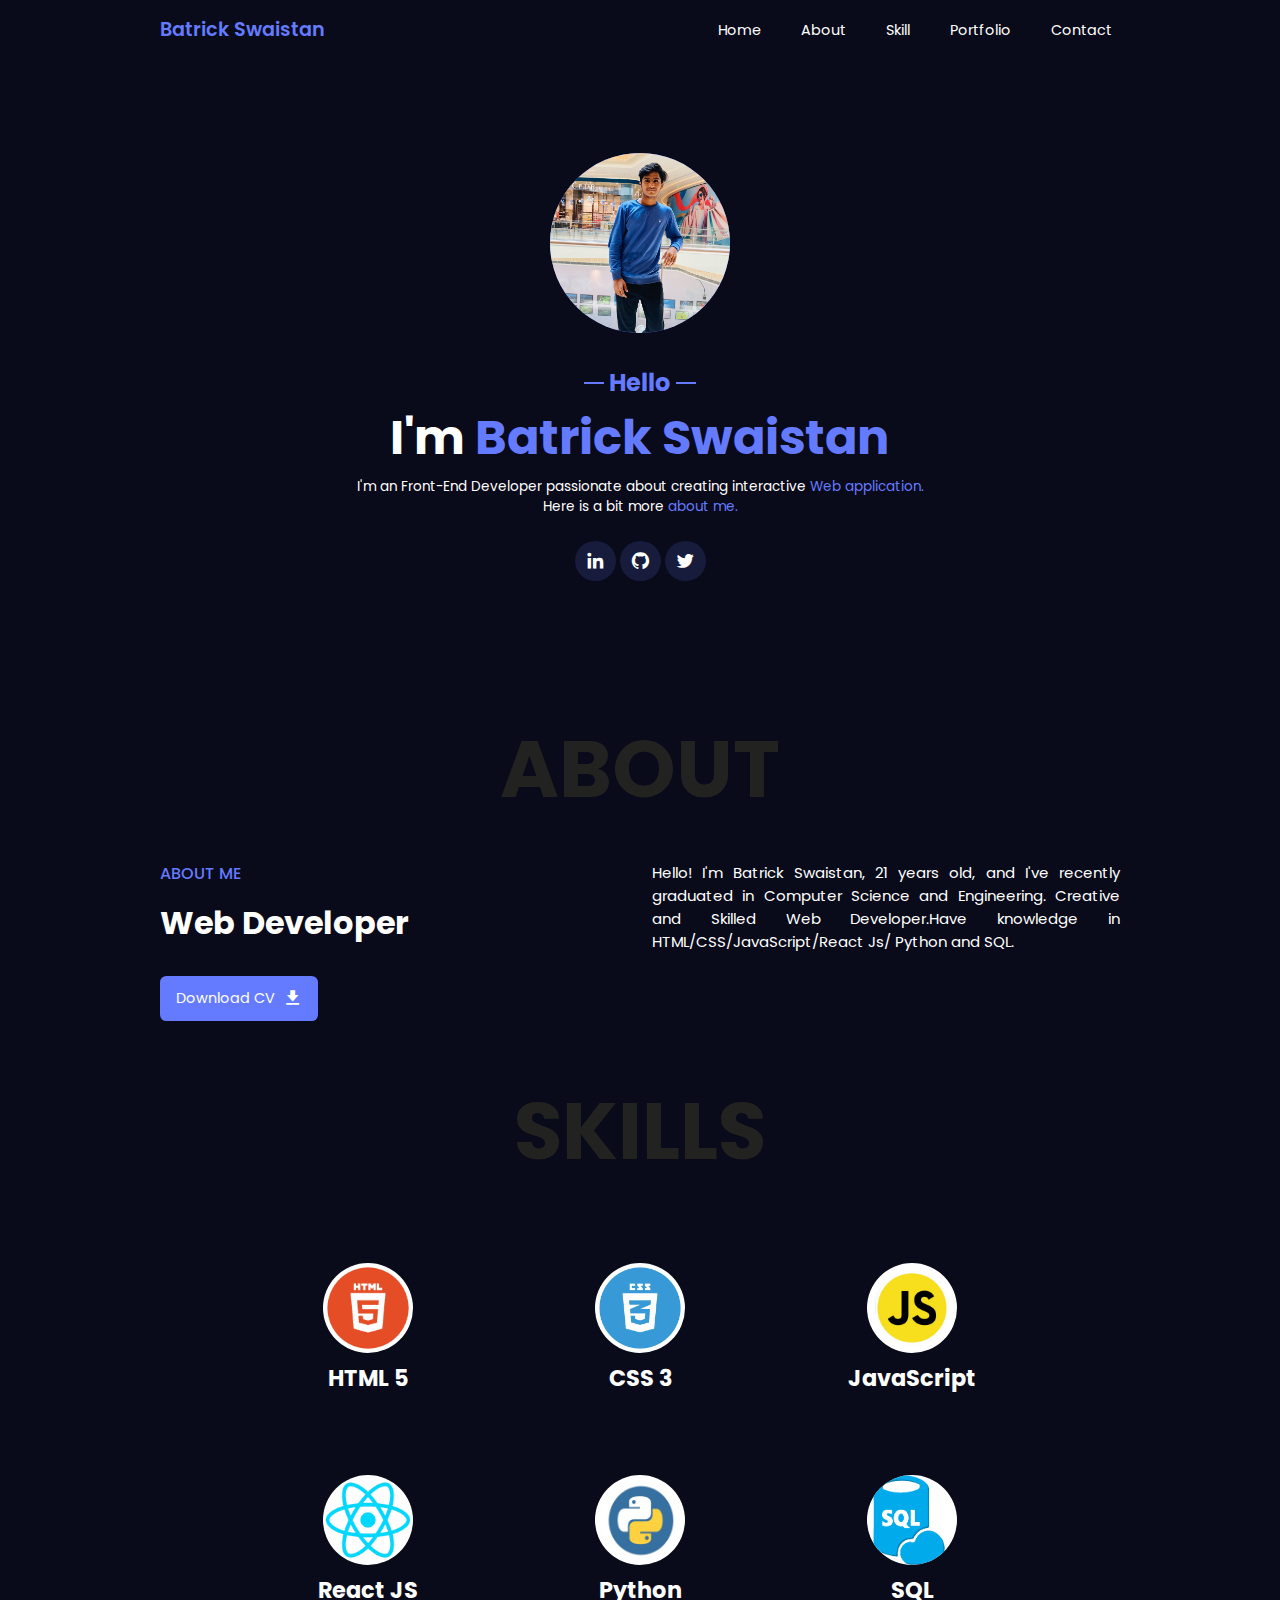
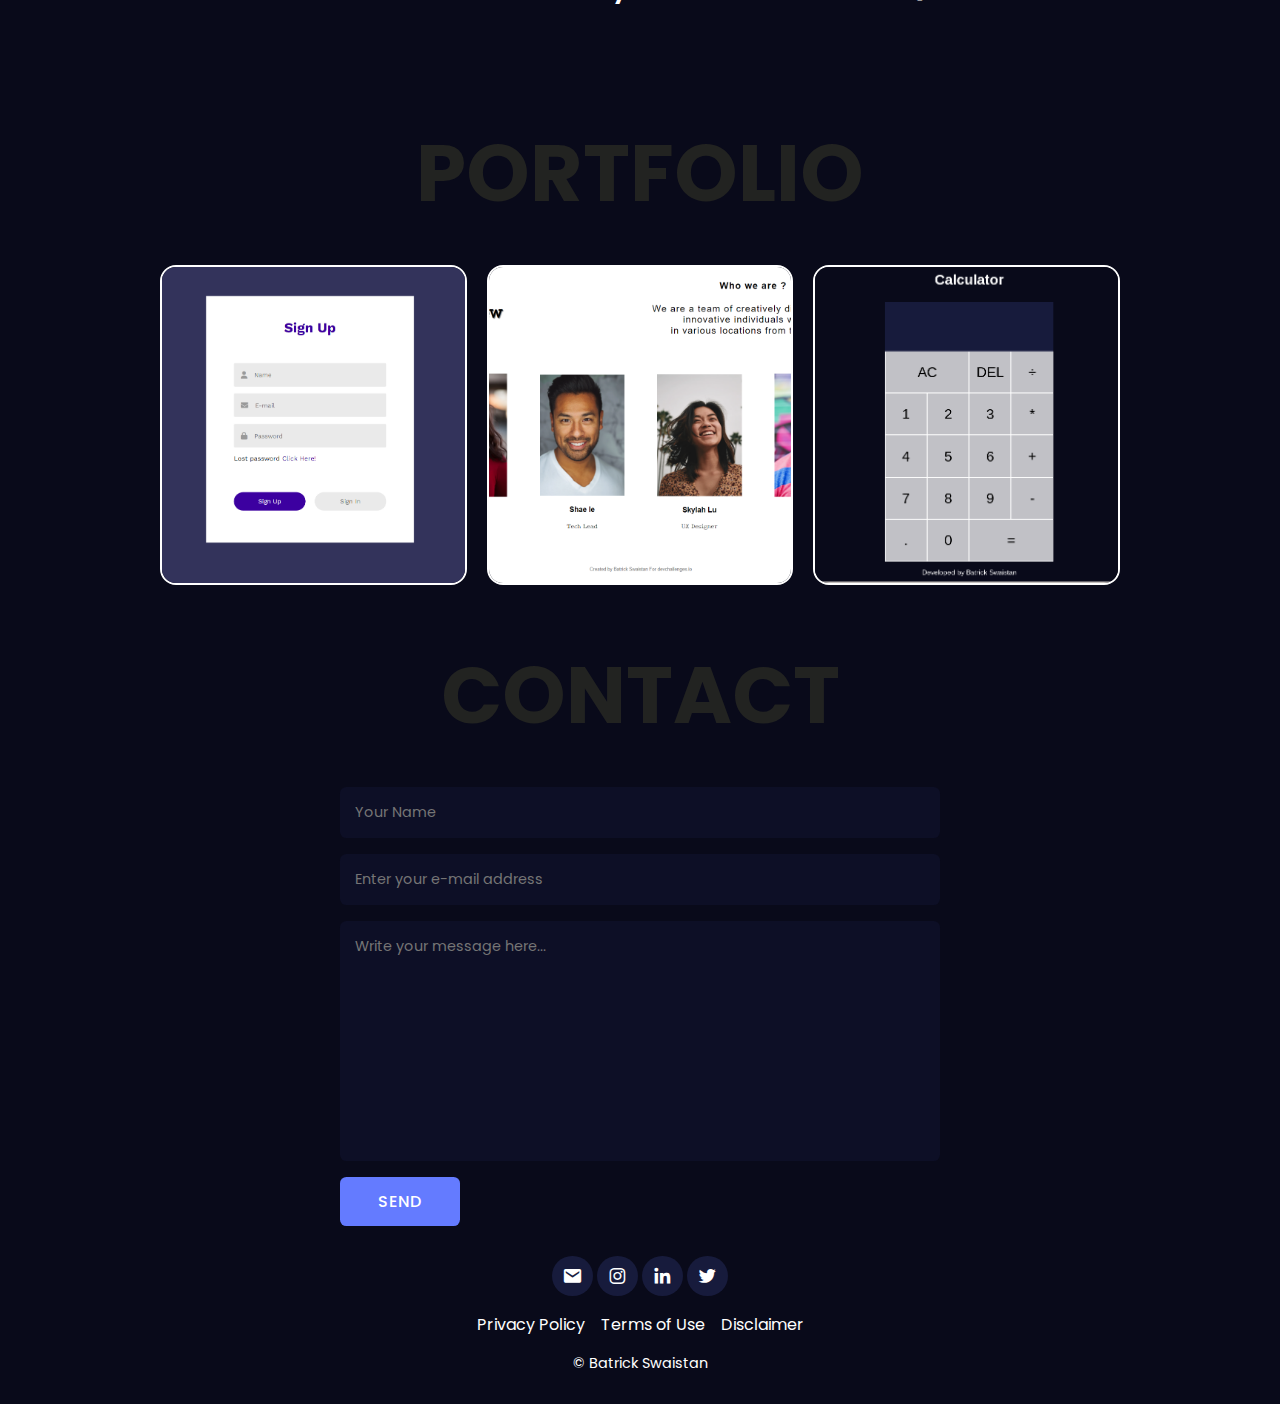
==== index.html @ e7066d1b "Calc- react porject added & Grid container chnaged to 3/1" ====
<!DOCTYPE html>
<html lang="en">
<head>
    <meta charset="UTF-8">
    <meta name="viewport" content="width=device-width, initial-scale=1.0">
    <title>Batrick Swaistan</title>
    <link rel="stylesheet" href="style.css">
    <link href='https://unpkg.com/boxicons@2.1.4/css/boxicons.min.css' rel='stylesheet'>
</head>
<body>
    <header>
        <div class="nav container">
            <a href="#" class="logo">Batrick Swaistan</a>

            <ul class="navbar">
                <li><a href="#" class="nav-link">Home</a></li>
                <li><a href="#about" class="nav-link">About</a></li>
                <li><a href="#skill" class="nav-link">Skill</a></li>
                <li><a href="#portfolio" class="nav-link">Portfolio</a></li>
                <li><a href="#contact" class="nav-link">Contact</a></li>
            </ul>

            <div class="menu-icon">
                <div class="line1"></div>
                <div class="line2"></div>
                <div class="line3"></div>
            </div>
        </div>

    </header>
    <!-- HOME -->

    <section class="home container">
        <div class="home-content">
            <div class="home-img" id="home-img">
                <img src="Profile.jpeg" alt="Profile Pic">
            </div>

            <div class="home-text">
                <h3>Hello </h3>
                <h2>I'm <span class="color">Batrick Swaistan</span></h2>
                <p>
                    I'm an <span class="color"></span> Front-End Developer</span> passionate about creating interactive <span class="color">Web application.</span><br>
                    Here is a bit more <span class="color">about me.</span>
                </p>

                <div class="social">
                    <a href="https://www.linkedin.com/in/batrick-swaistan-b941b2236" target="_blank"><i class='bx bxl-linkedin'></i></a>
                    <a href="https://www.github.com/batrick-swaistan" target="_blank"><i class='bx bxl-github'></i></a>
                    <a href="https://www.x.com/BatrickSwaistan?t=Vk7FLZ9ITYg2cfUWmCmAjw&s=09" target="_blank"><i class='bx bxl-twitter'></i></a>
                </div>
            </div>

        </div>
    </section>

    <!-- ABOUT -->

    <section class="about container" id="about">
        
        <h2 class="heading">About</h2>

        <div class="about-content">
            <div class="about-data">
                <span>About Me</span>
                <h2>Web Developer</h2>
                <a href="Batrick Swaistan__CV.pdf" class="btn">
                    Download CV
                    <i class='bx bxs-download'></i>
                </a>
            </div>
            <div class="about-text">
                <p>Hello! I'm Batrick Swaistan, 21 years old, and I've recently graduated in Computer Science and Engineering. Creative and Skilled Web Developer.Have knowledge  in HTML/CSS/JavaScript/React Js/ Python and SQL.</p>
            </div>
        </div>

    </section>

    <!-- SKILLS -->

    <section class="skills container" id="skill">
        <h2 class="heading">Skills</h2>

        <div class="skills-container">
            <div class="skill-box">
                <div class="skill-title">
                    <div class="img">
                        <img src="html5.png" alt="HTML5" class="skill-icon">
                    </div>

                    <h3>HTML 5</h3>
                </div>
            </div>

            <div class="skill-box">
                <div class="skill-title">
                    <div class="img">
                        <img src="css3.png" alt="CSS3" class="skill-icon">
                    </div>

                    <h3>CSS 3</h3>
                </div>
            </div>

            <div class="skill-box">
                <div class="skill-title">
                    <div class="img">
                        <img src="javascript.png" alt="JavaScript" class="skill-icon" id="js">
                    </div>

                    <h3>JavaScript</h3>
                </div>
            </div>

            <div class="skill-box">
                <div class="skill-title">
                    <div class="img">
                        <img src="reactjs.png" alt="ReactJS" class="skill-icon">
                    </div>

                    <h3>React JS</h3>
                </div>
            </div>

            <div class="skill-box">
                <div class="skill-title">
                    <div class="img">
                        <img src="python.png" alt="Python" class="skill-icon">
                    </div>

                    <h3>Python</h3>
                </div>
            </div>

            <div class="skill-box">
                <div class="skill-title">
                    <div class="img">
                        <img src="sql.png" alt="SQL" class="skill-icon">
                    </div>

                    <h3>SQL</h3>
                </div>
            </div>

        </div>
    </section>

    <!-- PORTFOLIO -->

    <section class="portfolio container" id="portfolio">

        <h2 class="heading">Portfolio</h2>

        <div class="portfolio-content">

            <div class="portfolio-box">
                <img src="form.png" alt="Form-web design" class="portfolio-img">

                <div class="portfolio-overlay">
                    <h2>Form Web Design</h2>
                    <a href="https://github.com/batrick-swaistan/form-design" target="_blank">
                        <i class='bx bx-link-alt'></i>
                    </a>
                </div>
            </div>

            <div class="portfolio-box">
                <img src="creative-crew-devchallenges.png" alt="project 1" class="portfolio-img">

                <div class="portfolio-overlay">
                    <h2>Devchallenges</h2>
                    <a href="https://github.com/batrick-swaistan/team-page" target="_blank">
                        <i class='bx bx-link-alt'></i>
                    </a>
                </div>
            </div>

            <div class="portfolio-box">
                <img src="calculator.png" alt="project 1" class="portfolio-img">

                <div class="portfolio-overlay">
                    <h2>Devchallenges</h2>
                    <a href="https://github.com/batrick-swaistan/calculator-react" target="_blank">
                        <i class='bx bx-link-alt'></i>
                    </a>
                </div>
            </div>
        </div>


    </section>

    <!-- Contact Form -->

    <div class="contact container" id="contact">

        <h2 class="heading">Contact</h2>

        <form action="" class="contact-form" id="contact-form">
            <input type="text" placeholder="Your Name" class="name">
            <input type="email" placeholder="Enter your e-mail address" class="email">
            <textarea name="" id="" cols="30" rows="10" placeholder="Write your message here..." class="message"></textarea>
            <input type="submit" value="Send" onclick="send()" class="send-btn">
        </form>
    </div>

    <!-- FOOTER -->
    <section class="footer-container" id="footer">
        <div class="social">
            <a href="mailto:batrickswaistan@outlook.com" target="_blank"><i class='bx bxs-envelope'></i></a>
            <a href="#" target="_blank"><i class='bx bxl-instagram' ></i></a>
            <a href="https://www.linkedin.com/in/batrick-swaistan-b941b2236" target="_blank"><i class='bx bxl-linkedin'></i></a>
            <a href="https://www.x.com/BatrickSwaistan?t=Vk7FLZ9ITYg2cfUWmCmAjw&s=09" target="_blank"><i class='bx bxl-twitter'></i></a>
        </div>

        <div class="footer-links">
            <a href="#">Privacy Policy</a>
            <a href="#">Terms of Use</a>
            <a href="#">Disclaimer</a>
        </div>
    
        <p>&copy; Batrick Swaistan</p>
    
    </section>



    <!-- Link - JS -->
    <script src="main.js"></script>
    
</body>
</html>
---- style.css ----
@import url('https://fonts.googleapis.com/css2?family=Poppins:wght@400;500;600;700&display=swap');

*{
    font-family: 'Poppins', sans-serif;
    margin:0;
    padding: 0;
    box-sizing: border-box;
    scroll-behavior: smooth;
    scroll-padding-top: 2rem;
}

:root{
    --main-color:#647bff;
    --body-color:#090a1a;
    --container-color:#171b3c;
    --heading-color:#222321;
    --box-color:#0d0f26;
    --bg-color:#fff;
}

body{
    color:var(--bg-color);
    background-color: var(--body-color);
}

img{
    width: 100%;
}

section{
    padding: 3rem 0 2 rem;
}

a{
    text-decoration:none;
}
li{
    list-style: none;;
}

.container{
    max-width: 960px;
    margin: auto;
    width: 100%;
}

/* Header */

header{
    /* position: fixed; */
    position: sticky;
    top: 0;
    left: 0;
    width: 100%;
    z-index: 1;
    margin: 0;
}

/* .header-active{
    background: var(--box-color);
    transition: 0.4s all linear;
} */


.nav{
    display: flex;
    align-items: center;
    justify-content: space-between;
    padding: 15px 0;
    
    background: var(--body-color);
}

.logo{
    font-size: 1.2rem;
    font-weight: 600;
    color: var(--main-color);
}

.navbar{
    display: flex;
    align-items: center;
    column-gap: 1.5rem;
    
}

.nav-link{
    font-size: 0.9rem;
   
    padding: 4px 8px;
    border-radius: 0.2rem;
    color: var(--bg-color);
}


.nav-link:hover{
    color:var(--main-color);
    background: var(--container-color);
    transition: 0.3s all linear;
}

.menu-icon{
    display: none;
    flex-direction: column;
    align-items: center;
    justify-content: center;
    row-gap: 5px;
    cursor: pointer;
    z-index: 200;
    transition: 0.3s;
}

.menu-icon div{
    display: block;
    background: var(--bg-color);
    height: 2px;
    width: 24px;
    transition: 0.3s;
}

.move .line1{
    transform: rotate(-45deg) translate(-5px,5px);
}

.move .line2{
    opacity: 0;
}

.move .line3{
    transform: rotate(45deg) translate(-5px,-5px);
}

.home{
    min-height: 600px;
    display: flex;
    align-items: center;
    justify-content: center;
    padding-top: 1rem;
}

.home-content{
    position: relative;
    max-width: 600px;
    width: 100%;
    margin: auto;
    display: flex;
    flex-direction: column;
    align-items: center;
    justify-content: center;
}

.home-img{
    width: 180px;
    height: 180px;
    border-radius: 50%;
    background: var(--main-color);
    overflow: hidden ;
    margin-bottom: 2rem;

}

.home-img img{
    width: 180px;
    height: 180px;
    object-fit: cover;
    object-position: center;
}

.home-text{
    display: flex;
    flex-direction: column;
    align-items: center;
    justify-items: center;
    text-align: center;
    color: var(--bg-color);
}

.home-text h3{
    position: relative;
    display: flex;
    align-items: center;
    column-gap: 0.5rem;
    font-size: 1.5rem;
    color: var(--main-color);
}

.home-text h3::before{
    content: '';
    position: absolute;
    top: 50%;
    transform: translate(-50%);
    left: -15px;
    width: 20px;
    height: 2px;
    background: var(--main-color);
}

.home-text h3::after{
    content: '';
    position: absolute;
    top: 50%;
    transform: translate(-50%);
    right: -35px;
    width: 20px;
    height: 2px;
    background: var(--main-color);
}

.home-text h2{
    font-size: 3rem;
    line-height: 4.8rem;
}

.home-text p{
    font-size: 0.85rem;
    margin-bottom: 1.5rem;
}

.home-text .color{
    color: var(--main-color);

}

.social .bx{
    font-size: 1.3rem;
    padding: 10px;
    border-radius: 50%;
    color: var(--bg-color);
    background: var(--container-color);

}

.social .bx:hover{
    background: var(--main-color);
    transition: 0.3s ;
}

/* About */

#about{
    margin-top: 30px;
    margin-bottom: 10px;
    padding-top: 20px;
}

.heading{
    font-size: 5rem;
    text-transform: uppercase;
    color: var(--heading-color);
    text-align: center;
    margin-bottom: 2rem;
}



.about-content{
    display: grid;
    grid-template-columns: repeat(2,1fr);
    gap: 1.5rem;
}

.about-data span{
    font-size:1rem;
    font-weight: 500;
    text-transform: uppercase;
    color: var(--main-color);

}

.about-data h2{
    font-size: 2rem;
    line-height: 2.6rem;
    font-weight: 700;
    margin: 1rem 0;
}

.btn{
    font-size: 0.9rem;
    display: inline-flex;
    align-items: center;
    column-gap: 0.5rem;
    color: var(--bg-color);
    background: var(--main-color);
    padding: 12px 16px;
    border-radius: 0.4rem;
    margin-top: 1rem;
}

.btn .bx{
    font-size: 1.2rem;
}

.btn:hover{
    background: var(--container-color);
    transition: 3s;
}

.about-text p{
    font-size:0.938rem;
   
    text-align: justify;
    margin-bottom: 1.5rem;
}

/* SKILLS */

#skill{
    margin-top: 30px;
    margin-bottom: 10px;
    padding-top:20px;
}

.skills-container{
    display: grid;
    grid-template-columns: repeat(3,1fr);
    justify-content: center;
    align-items: center;
    text-align: center;
    grid-gap: 1rem;
    padding: 1rem 80px;
    font-size: 1.2rem;
}


.skill-box{
    padding: 1rem;
    color: var(--bg-color);
    /* cursor: pointer; */
}

.skill-title{
    display: flex;
    flex-direction: column;
    align-items: center;
    padding: 0.5rem;
    margin-bottom: 0.5rem;

}

.skill-title h3{
    color: var(--bg-color);
    margin: 0.5rem;
}
.skill-icon{
    width: 90px;
    height: 90px;
    position: relative;
    border-radius: 50%;
    background-color: var(--bg-color);
    display: flex;
    justify-content: center;
    align-items: center;

}

#portfolio{
    margin-top: 30px;
    margin-bottom: 10px;
    padding-top: 20px;

}

.portfolio-content{
    display: grid;
    grid-template-columns:repeat(3,1fr);
    gap: 20px;
}


.portfolio-box{
    position: relative;
    width: 100%;
    height: 320px;
    border-radius: 1rem;
    overflow: hidden;

    border: 2px solid var(--bg-color);
}

.portfolio-img{
    width: 100%;
    height: 100%;
    object-fit: cover;
    object-position: center;
}

.portfolio-overlay{

    position: absolute;
    top: -100%;
    bottom: 0;
    width: 100%;
    height: 100%;
    display: flex;
    flex-direction: column;
    align-items: center;
    justify-content: center;
    background: hsl(234,45%,16%,0.7);
}


.portfolio-overlay h2{

    font-size: 1.6rem;
    font-weight: 600;
    margin-bottom:10px;
}

.portfolio-overlay .bx{
    font-size: 24px;
    padding: 10px;
    background: var(--main-color);
    color: var(--bg-color);
    border-radius: 4px;
    cursor: pointer;
}

.portfolio-overlay .bx:hover{
    background: #546eff;
    transition: 0.3s all linear;
}

.portfolio-box:hover .portfolio-overlay{
    top: 0;
    transition: 0.3s all ease 0s;
}

.contact{
    margin-top: 30px;
    padding-top: 20px;
}

.contact-form{
    /* border: 1px solid var(--bg-color); */
    max-width: 600px;
    margin: auto;
    width: 100%;
    display: grid;
    row-gap: 1rem;
}

.contact-form input,.contact-form textarea{
    border: none;
    outline: none;
    font-size: 0.9rem;
    padding: 15px;
    color: var(--bg-color);
    background: var(--box-color);
    border-radius: 0.4rem;
}

.contact-form textarea{
    resize: none;
}

.contact-form .send-btn{
    width: 120px;
    font-size: 1rem;
    font-weight: 500;
    letter-spacing: 1px;
    text-transform: uppercase;
    padding: 12px;
    background: var(--main-color);
    cursor: pointer;
    
}

.contact-form .send-btn:hover{
    background: #546eff;
    transition: 0.3s all linear;
}

#footer{
    /* border: 2px solid var(--bg-color); */
    display: flex;
    flex-direction: column;
    align-items: center;
    row-gap: 1rem;
    padding: 30px 0;

}

.footer-container p{
    font-size: 0.9rem;
}

.footer-links{
    display: flex;
    align-items: center;
    column-gap: 1rem;
}

.footer-links a{
    font-size: 1rem;
    font-weight: 400;
    color: var(--bg-color);
}

.footer-links a:hover{
    color:var(--main-color);
    transition: 0.3s all linear;
}




@media screen and (max-width:990px) {

    .container{
        margin:0 auto;
        width: 90%;
    }


    .skills-container{
        grid-template-columns: repeat(2,1fr);
        padding: 2rem 50px;
    }

    
}


@media screen and (max-width:892px) {

    section{
        padding:2rem 0;
    }

    .nav {
        padding: 12px 0;    
    }

    .heading {
        font-size: 4rem;
    }

    .portfolio-box {
        height: 270px;
}

@media screen and (max-width:775px) {

    .nav{
        padding: 10px 0;
    }
    
    .logo{

        font-size: 1.1rem;
    }

    .home {
        min-height: 500px;
        padding-top: 6rem;
    }

    .home-text h3{
        font-size: 1.3rem;;
    }

    .home-text p {
        font-size: 1rem;
    }

    .about-text p {
        font-size: 1rem;
    }

    .home-text h2 {
        font-size: 2rem;
        line-height: 3.5rem;
    }
    .portfolio-box {
        height: 258px;
    }

    .menu-icon{
        display: flex;
       
    }

    .navbar{
       
        position: fixed;
        top: 0;
        right: -100%;
        width: 300px;
        height: 100vh;
        background: var(--box-color);
        display: flex;
        flex-direction: column;
        align-items: center;
        padding: 50px 20px;
        transition: 0.5s all cubic-bezier(0.075, 0.82, 0.165, 1);

    }

    .open-menu{
        right:0;
        transition: 0.5s all cubic-bezier(0.075, 0.82, 0.165, 1);
    }

    .nav-link{
        display: block;
        margin: 1rem 0;
    }

}

@media screen and (max-width:635px) {

    .about-content {
       
        grid-template-columns: 1fr;
        
    }
    
    .about-data span{
        font-size: 0.9rem;
    }

    .about-data h2 {
        font-size: 1.7rem;
        line-height: 2.3rem;
        font-weight: 600;
        margin: 0.8rem 0;
    }

    
}


@media screen and (max-width:480px) {

    .home{
        min-height: 485px;

    }

    .skills-container{
        grid-template-columns: repeat(1,1fr);
        
    }
    #home-img{
        width: 140px;
        height: 140px;
    }
    .home-img img {
        width: 140px;
        height: 140px;
    }

    .home-text h3 {
        font-size: 1.2rem;
    }

    .home-text h2 {
        font-size: 1.8rem;
        line-height: 3.2rem;
    }

    .heading {
        font-size: 3rem;
    }

    .portfolio-content {
        display: grid;
        grid-template-columns: 1fr;
        gap: 2rem;
    }

    .footer-links{
        display: flex;
        align-items: center;
       
        flex-direction:column;
        row-gap:1rem;
        
    }

    .footer-links a {
        font-size: 0.8rem;
        font-weight: 100;
    }

    .footer-container p {
        font-size: 0.8rem;
        font-weight: 300;
    }

    .logo{
        font-size: 1.5rem;
    }

    
    
}
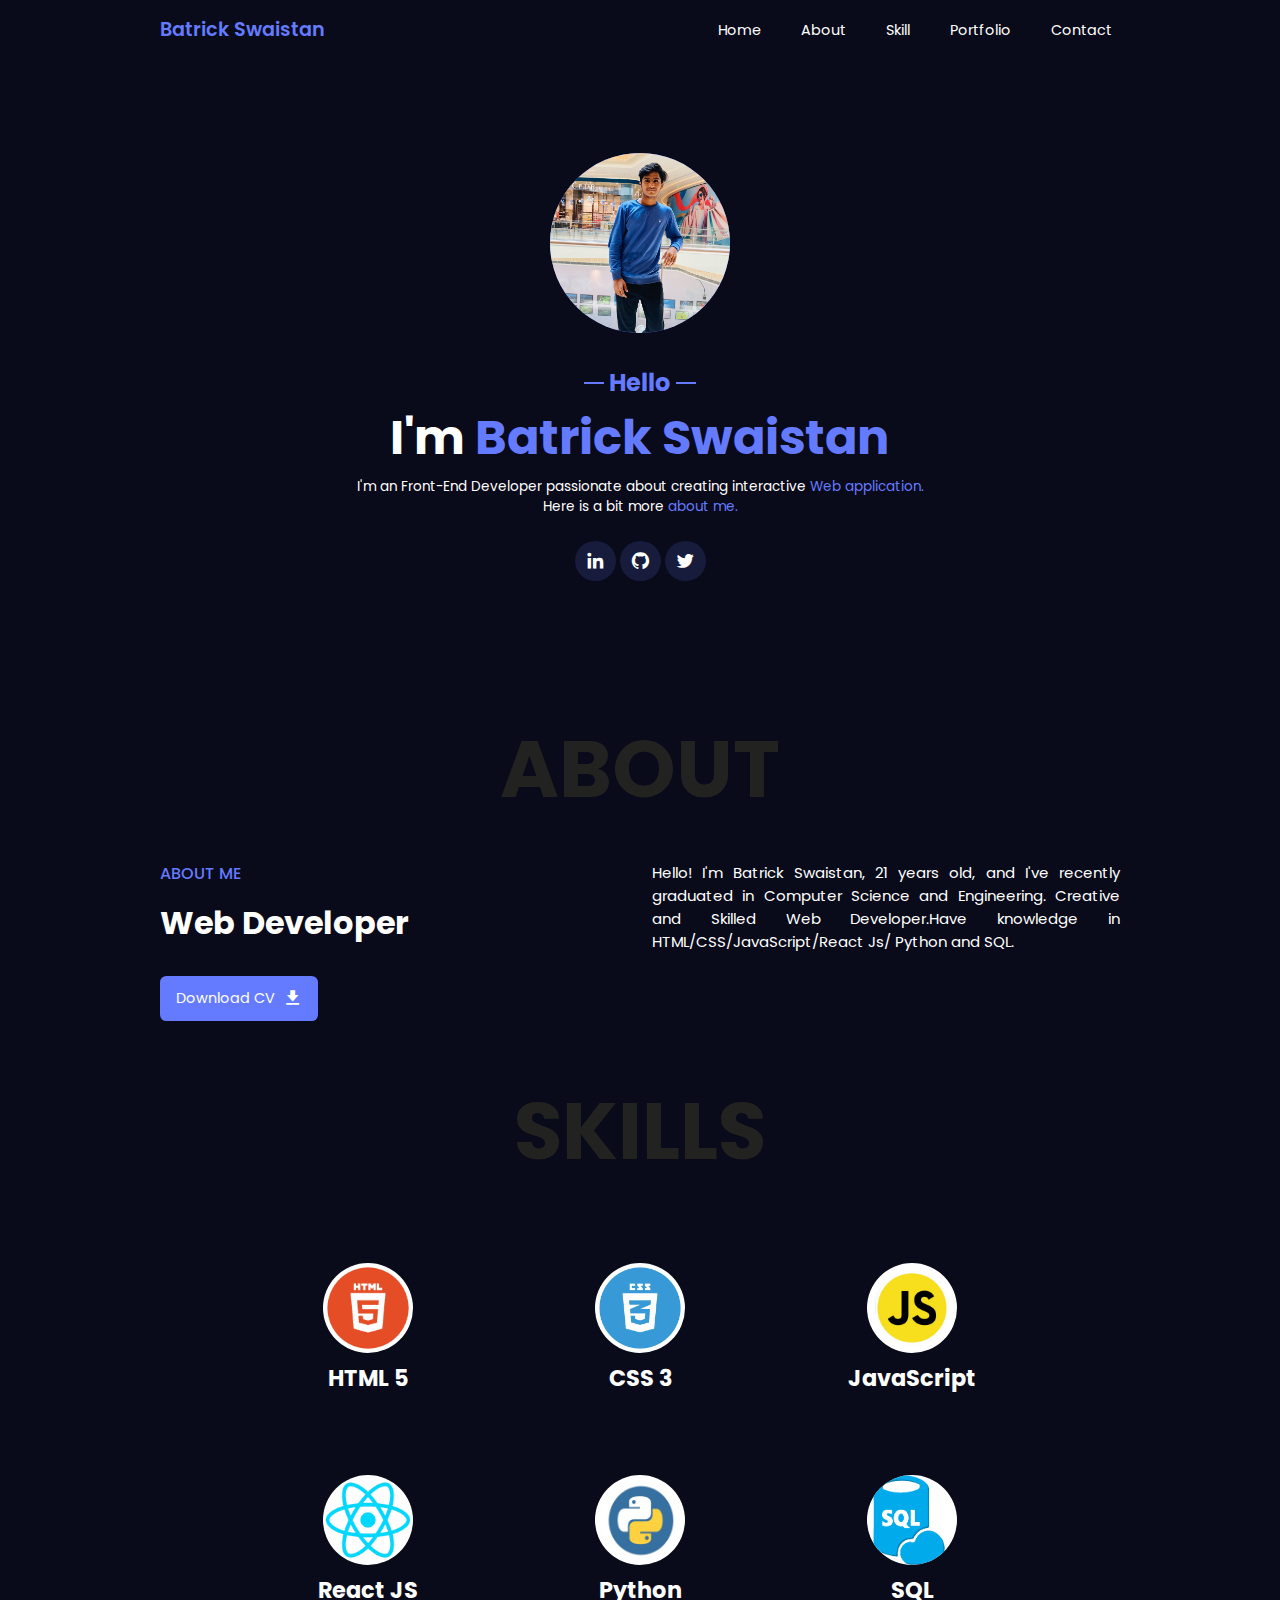
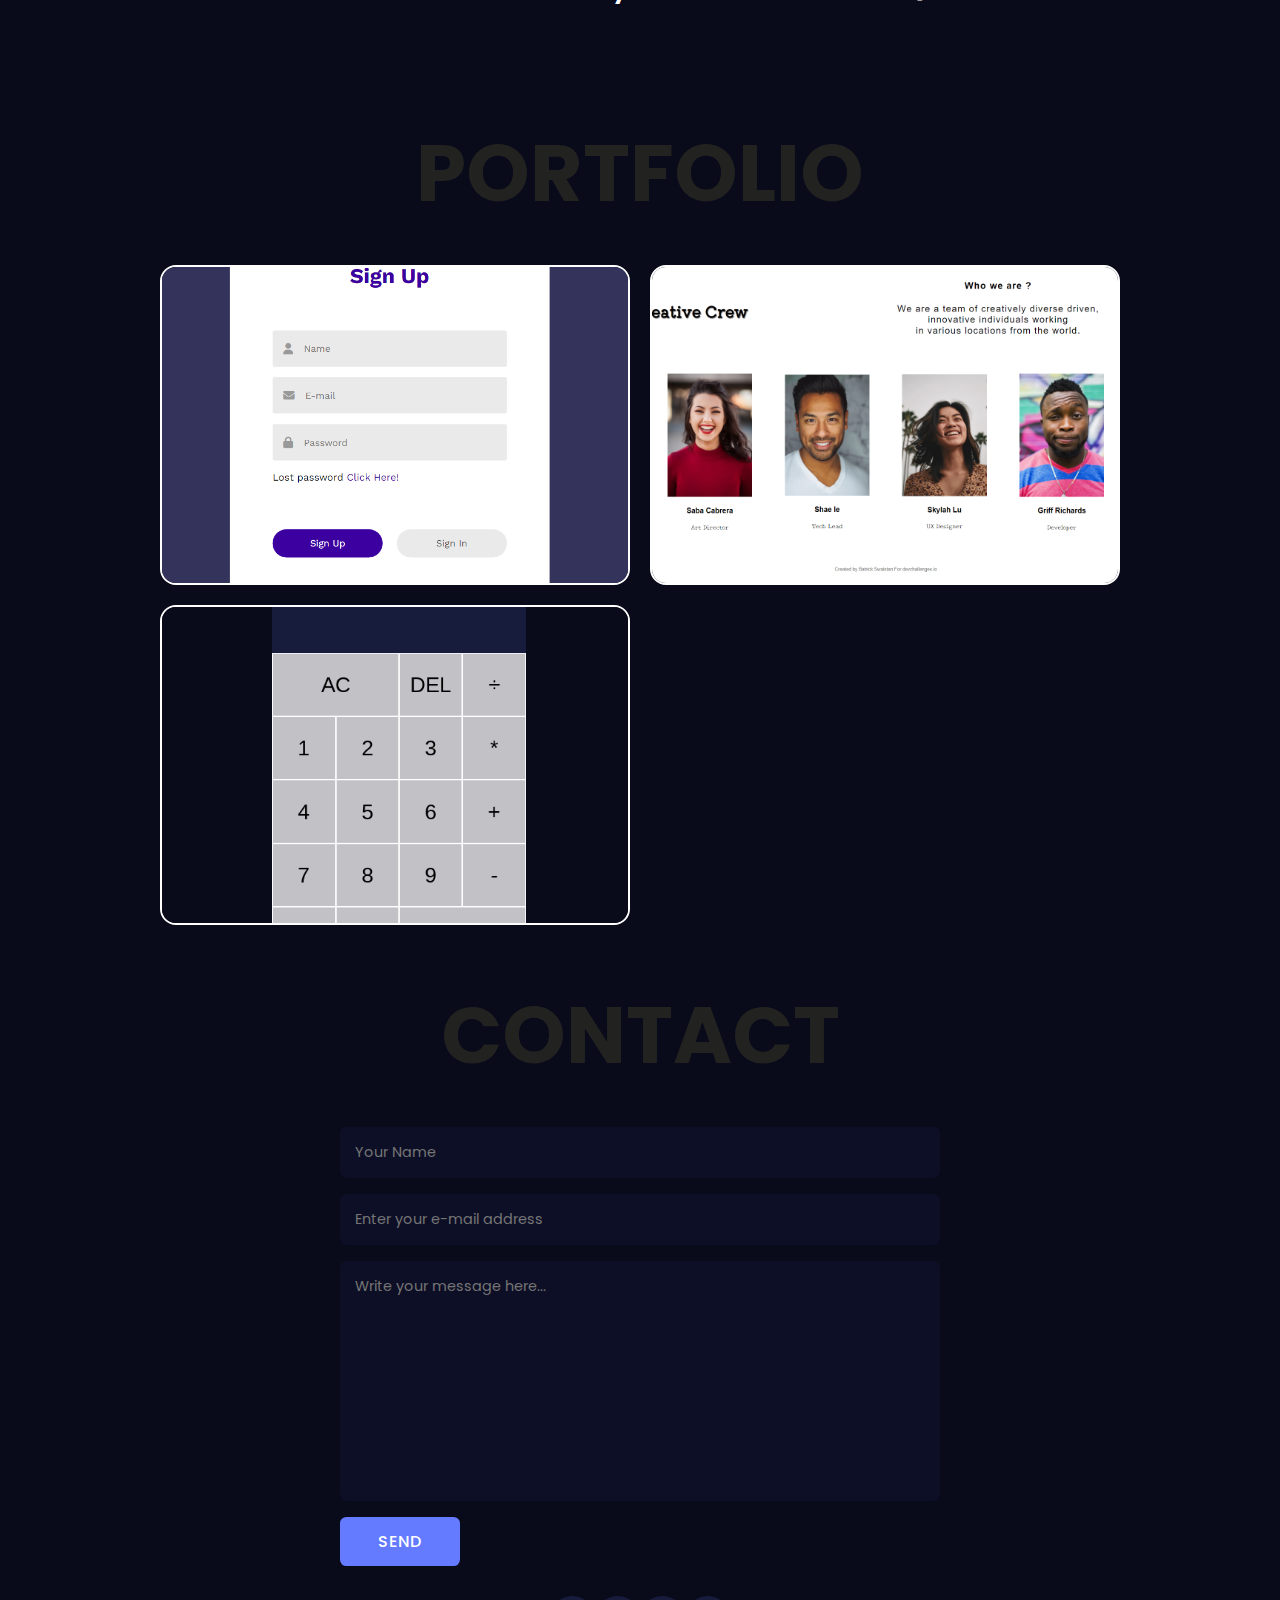
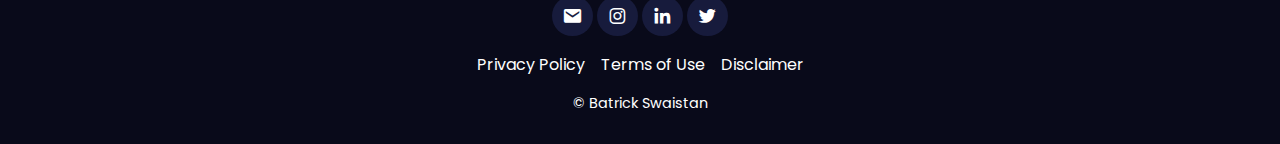
==== commit ce8cce74: "Fav icon updated" ====
--- a/index.html
+++ b/index.html
@@ -5,6 +5,7 @@
     <meta name="viewport" content="width=device-width, initial-scale=1.0">
     <title>Batrick Swaistan</title>
     <link rel="stylesheet" href="style.css">
+    <link rel="icon" href="bs_icon.ico">
     <link href='https://unpkg.com/boxicons@2.1.4/css/boxicons.min.css' rel='stylesheet'>
 </head>
 <body>
@@ -179,7 +180,7 @@
                 <img src="calculator.png" alt="project 1" class="portfolio-img">
 
                 <div class="portfolio-overlay">
-                    <h2>Devchallenges</h2>
+                    <h2>Calculator-react</h2>
                     <a href="https://github.com/batrick-swaistan/calculator-react" target="_blank">
                         <i class='bx bx-link-alt'></i>
                     </a>
--- a/style.css
+++ b/style.css
@@ -362,7 +362,7 @@
 
 .portfolio-content{
     display: grid;
-    grid-template-columns:repeat(3,1fr);
+    grid-template-columns: repeat(2,1fr);
     gap: 20px;
 }
 
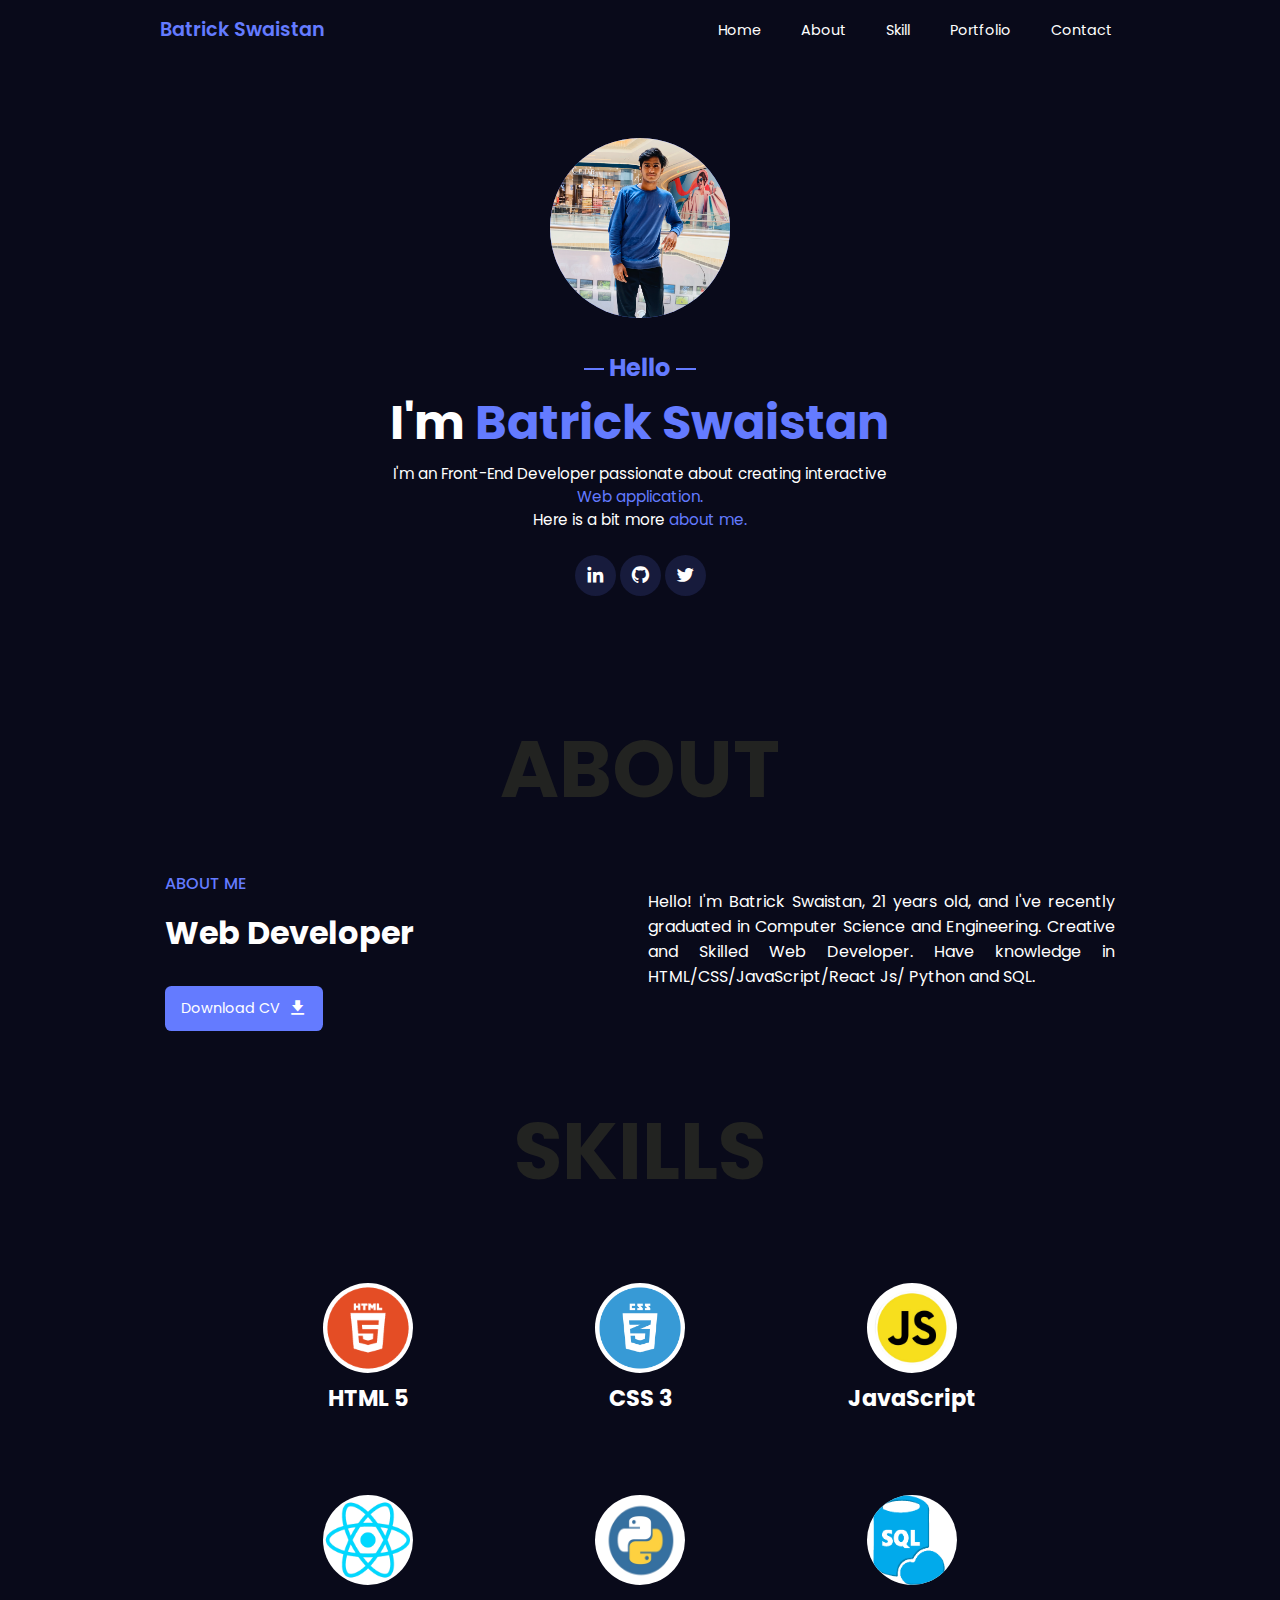
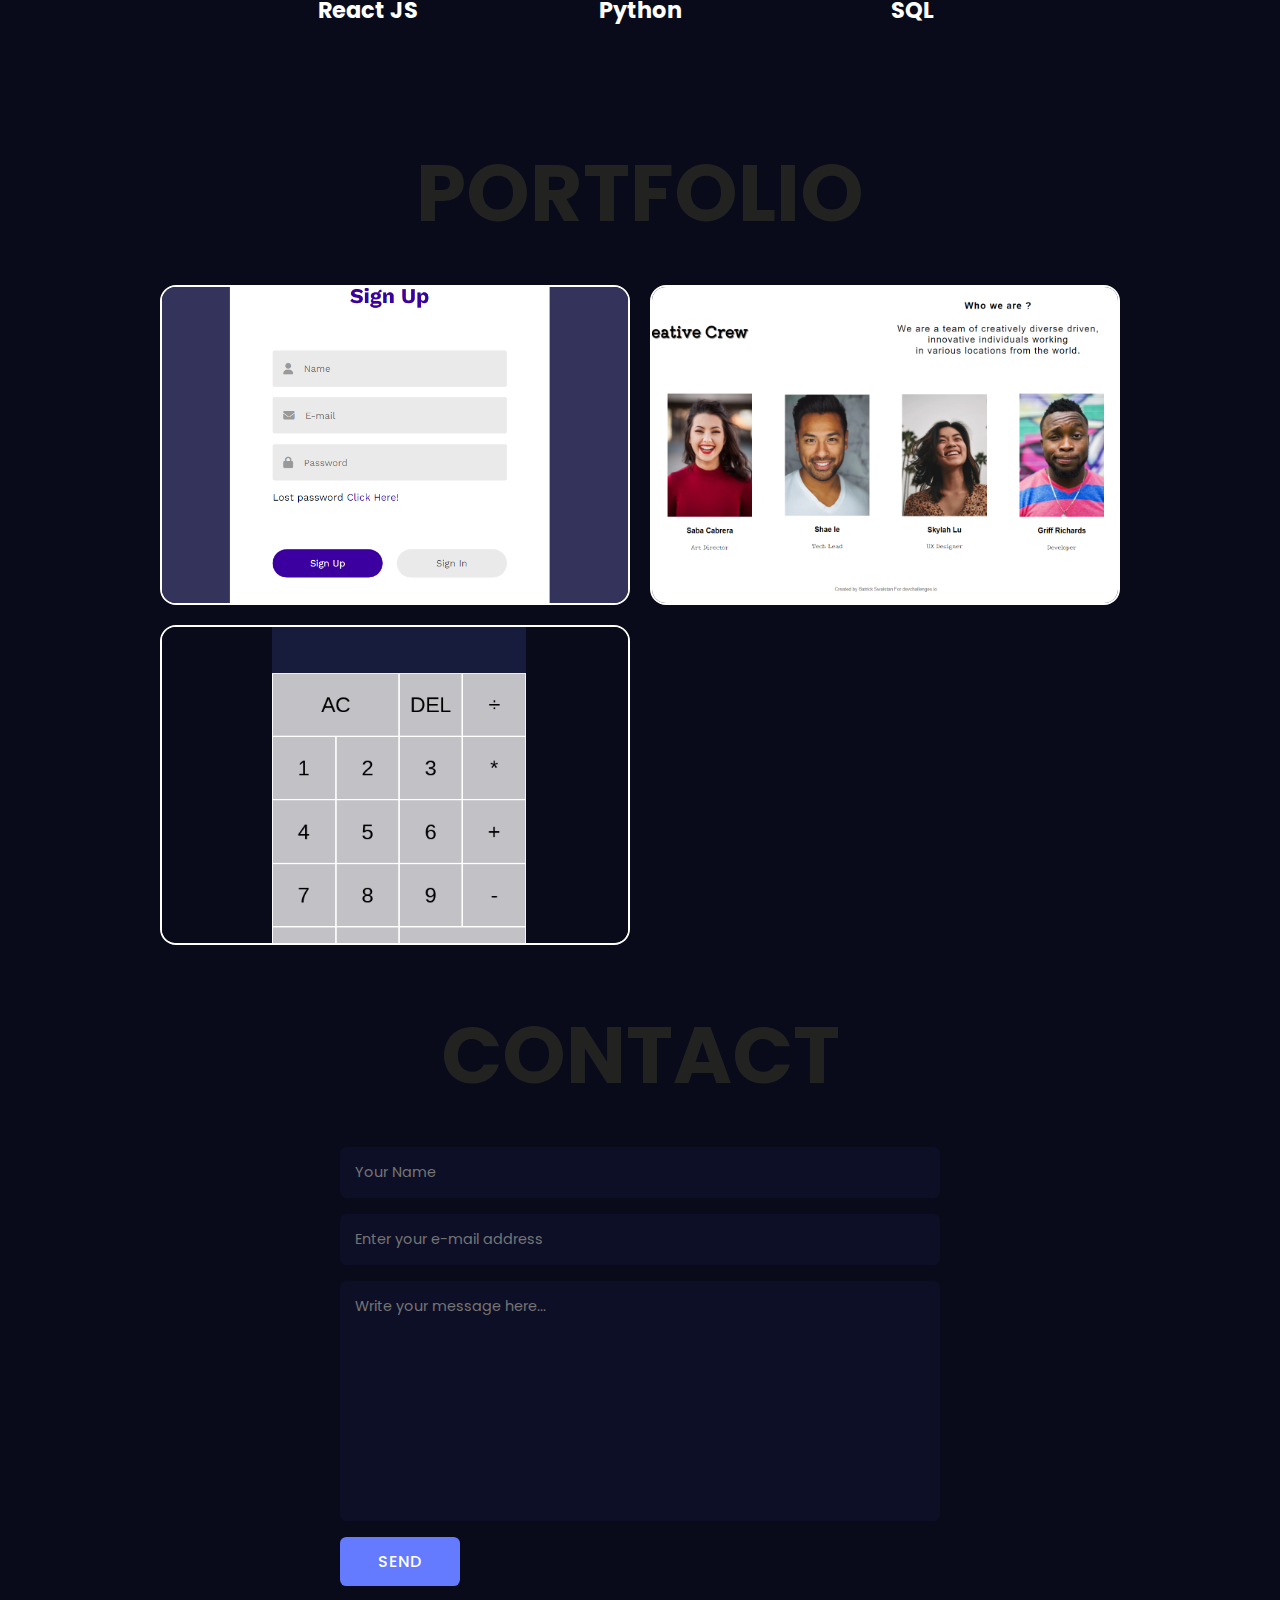
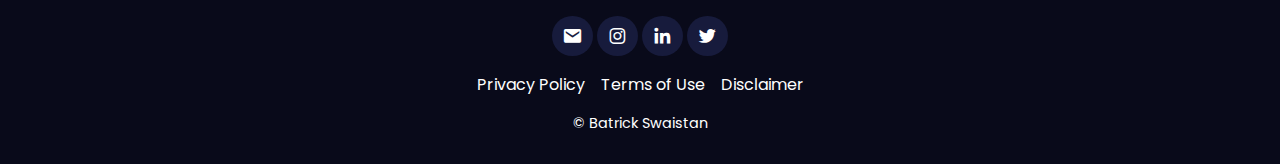
==== commit 781bc8a1: "somecss updates" ====
--- a/index.html
+++ b/index.html
@@ -41,7 +41,7 @@
                 <h3>Hello </h3>
                 <h2>I'm <span class="color">Batrick Swaistan</span></h2>
                 <p>
-                    I'm an <span class="color"></span> Front-End Developer</span> passionate about creating interactive <span class="color">Web application.</span><br>
+                    I'm an <span class="color"></span> Front-End Developer</span> passionate about creating interactive<br> <span class="color">Web application.</span><br>
                     Here is a bit more <span class="color">about me.</span>
                 </p>
 
@@ -71,7 +71,7 @@
                 </a>
             </div>
             <div class="about-text">
-                <p>Hello! I'm Batrick Swaistan, 21 years old, and I've recently graduated in Computer Science and Engineering. Creative and Skilled Web Developer.Have knowledge  in HTML/CSS/JavaScript/React Js/ Python and SQL.</p>
+                <p>Hello! I'm Batrick Swaistan, 21 years old, and I've recently graduated in Computer Science and Engineering. Creative and Skilled Web Developer. Have knowledge  in HTML/CSS/JavaScript/React Js/ Python and SQL.</p>
             </div>
         </div>
 
--- a/style.css
+++ b/style.css
@@ -212,7 +212,7 @@
 }
 
 .home-text p{
-    font-size: 0.85rem;
+    font-size: 0.95rem;
     margin-bottom: 1.5rem;
 }
 
@@ -254,9 +254,14 @@
 
 
 .about-content{
+   
     display: grid;
     grid-template-columns: repeat(2,1fr);
-    gap: 1.5rem;
+    gap: 1rem;
+    padding: 10px 5px 10px 5px;
+    justify-content: center;
+    align-items: center;
+
 }
 
 .about-data span{
@@ -296,7 +301,11 @@
 }
 
 .about-text p{
-    font-size:0.938rem;
+    
+    font-size: 1rem;
+    align-items: center;
+    
+    justify-content: center;
    
     text-align: justify;
     margin-bottom: 1.5rem;
@@ -363,7 +372,7 @@
 .portfolio-content{
     display: grid;
     grid-template-columns: repeat(2,1fr);
-    gap: 20px;
+    gap: 20px;android-chrome-192x192.png
 }
 
 
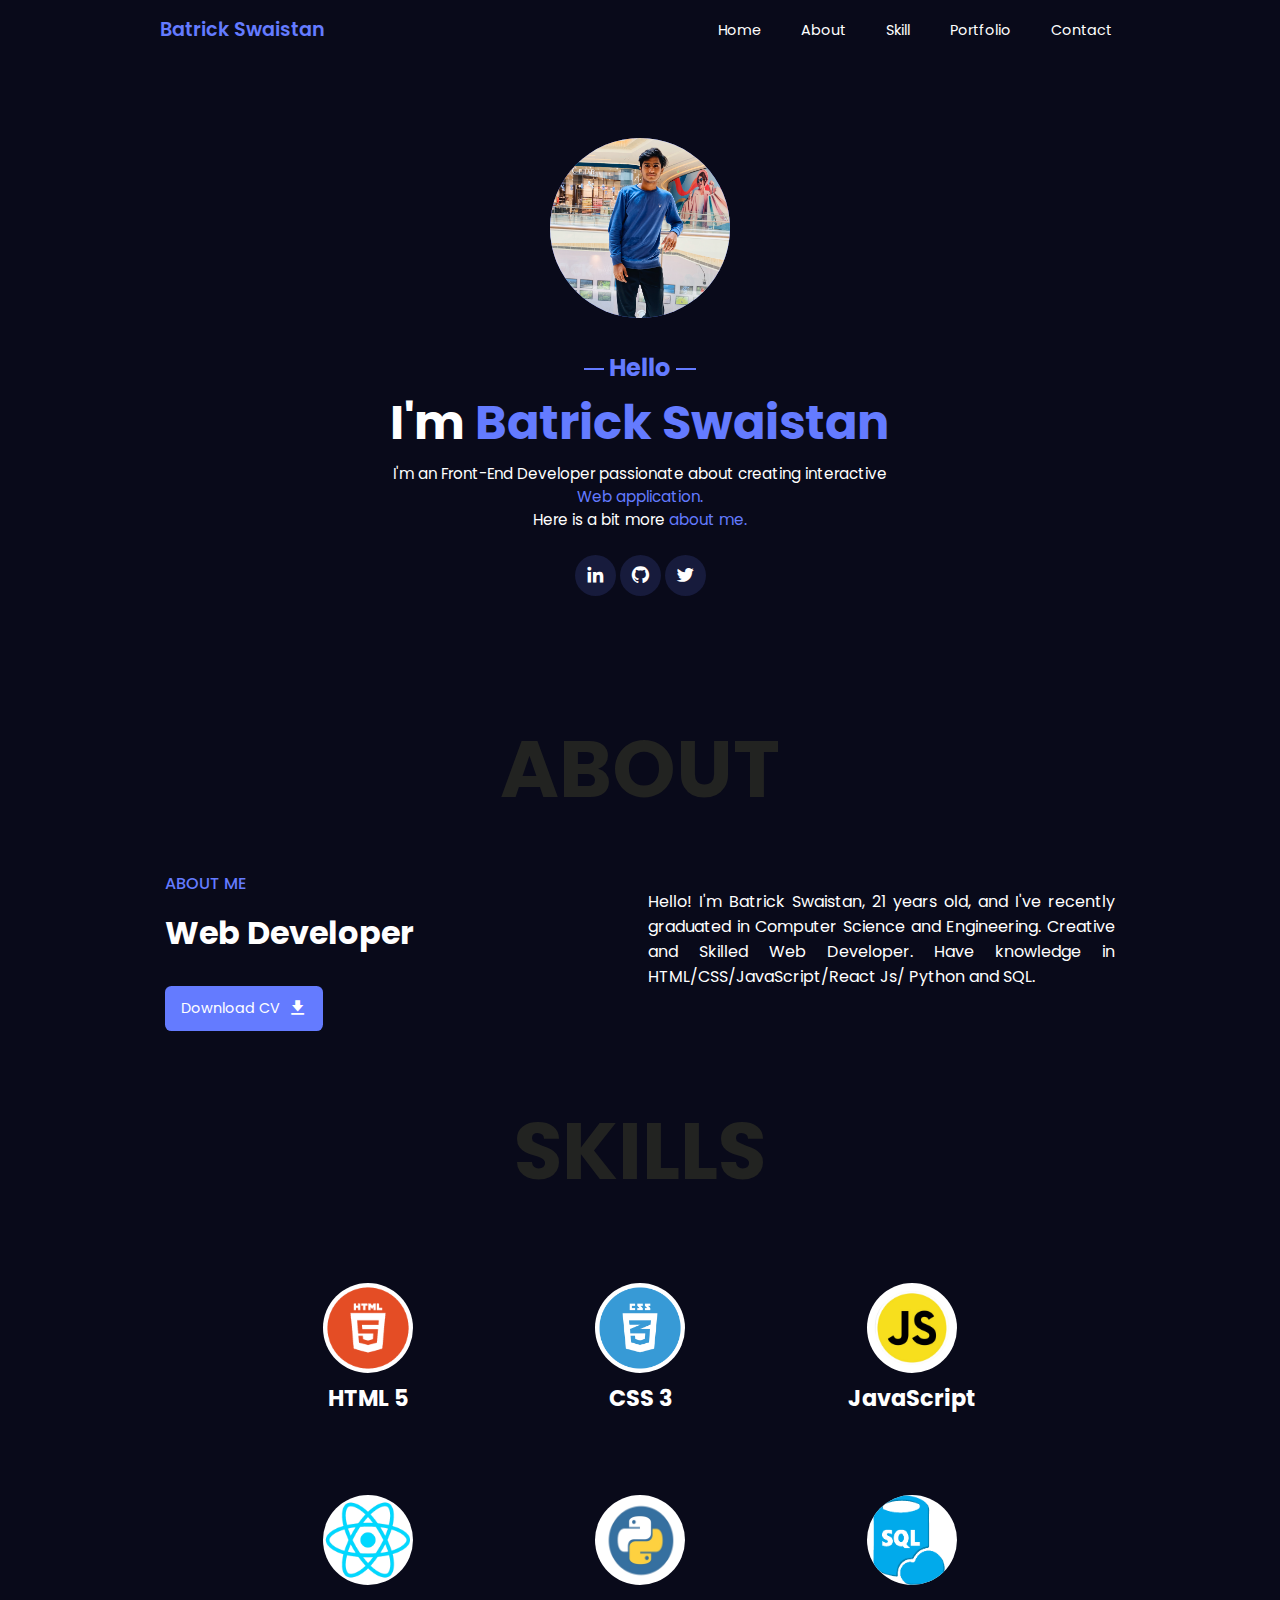
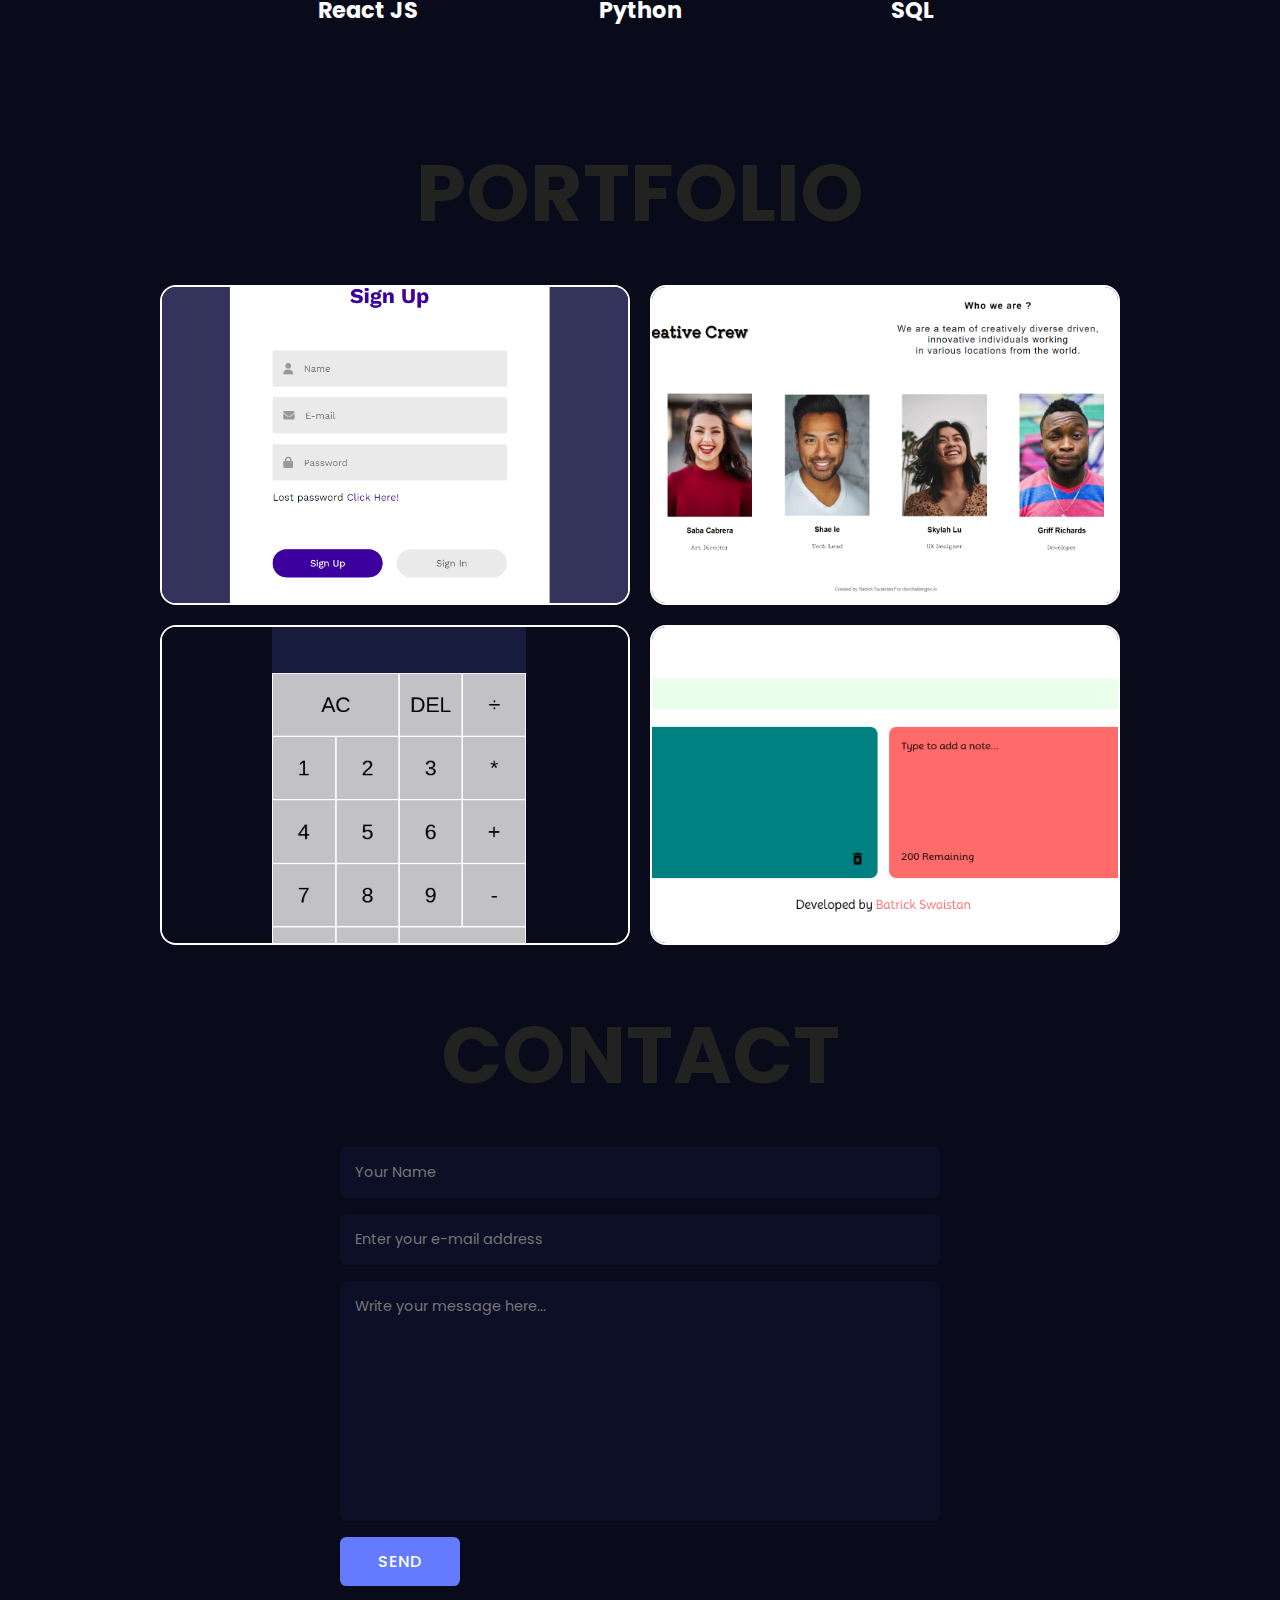
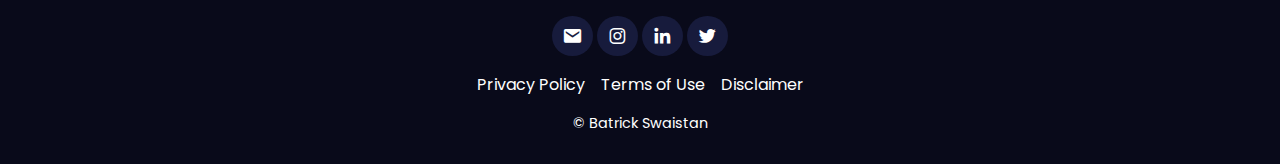
==== commit 0b367789: "Project Added" ====
--- a/index.html
+++ b/index.html
@@ -5,7 +5,7 @@
     <meta name="viewport" content="width=device-width, initial-scale=1.0">
     <title>Batrick Swaistan</title>
     <link rel="stylesheet" href="style.css">
-    <link rel="icon" href="bs_icon.ico">
+    <link rel="icon" href="bs.ico"  type="image/x-icon">
     <link href='https://unpkg.com/boxicons@2.1.4/css/boxicons.min.css' rel='stylesheet'>
 </head>
 <body>
@@ -166,7 +166,7 @@
             </div>
 
             <div class="portfolio-box">
-                <img src="creative-crew-devchallenges.png" alt="project 1" class="portfolio-img">
+                <img src="creative-crew-devchallenges.png" alt="creative-crew-devchallenges" class="portfolio-img">
 
                 <div class="portfolio-overlay">
                     <h2>Devchallenges</h2>
@@ -177,11 +177,22 @@
             </div>
 
             <div class="portfolio-box">
-                <img src="calculator.png" alt="project 1" class="portfolio-img">
+                <img src="calculator.png" alt="calculatore-ReacJs" class="portfolio-img">
 
                 <div class="portfolio-overlay">
                     <h2>Calculator-react</h2>
                     <a href="https://github.com/batrick-swaistan/calculator-react" target="_blank">
+                        <i class='bx bx-link-alt'></i>
+                    </a>
+                </div>
+            </div>
+
+            <div class="portfolio-box">
+                <img src="notes_app.png" alt="Notes Wen App" class="portfolio-img">
+
+                <div class="portfolio-overlay">
+                    <h2>Notes App-React Js</h2>
+                    <a href="https://github.com/batrick-swaistan/Notes_App" target="_blank">
                         <i class='bx bx-link-alt'></i>
                     </a>
                 </div>
--- a/style.css
+++ b/style.css
@@ -26,6 +26,7 @@
 img{
     width: 100%;
 }
+
 
 section{
     padding: 3rem 0 2 rem;
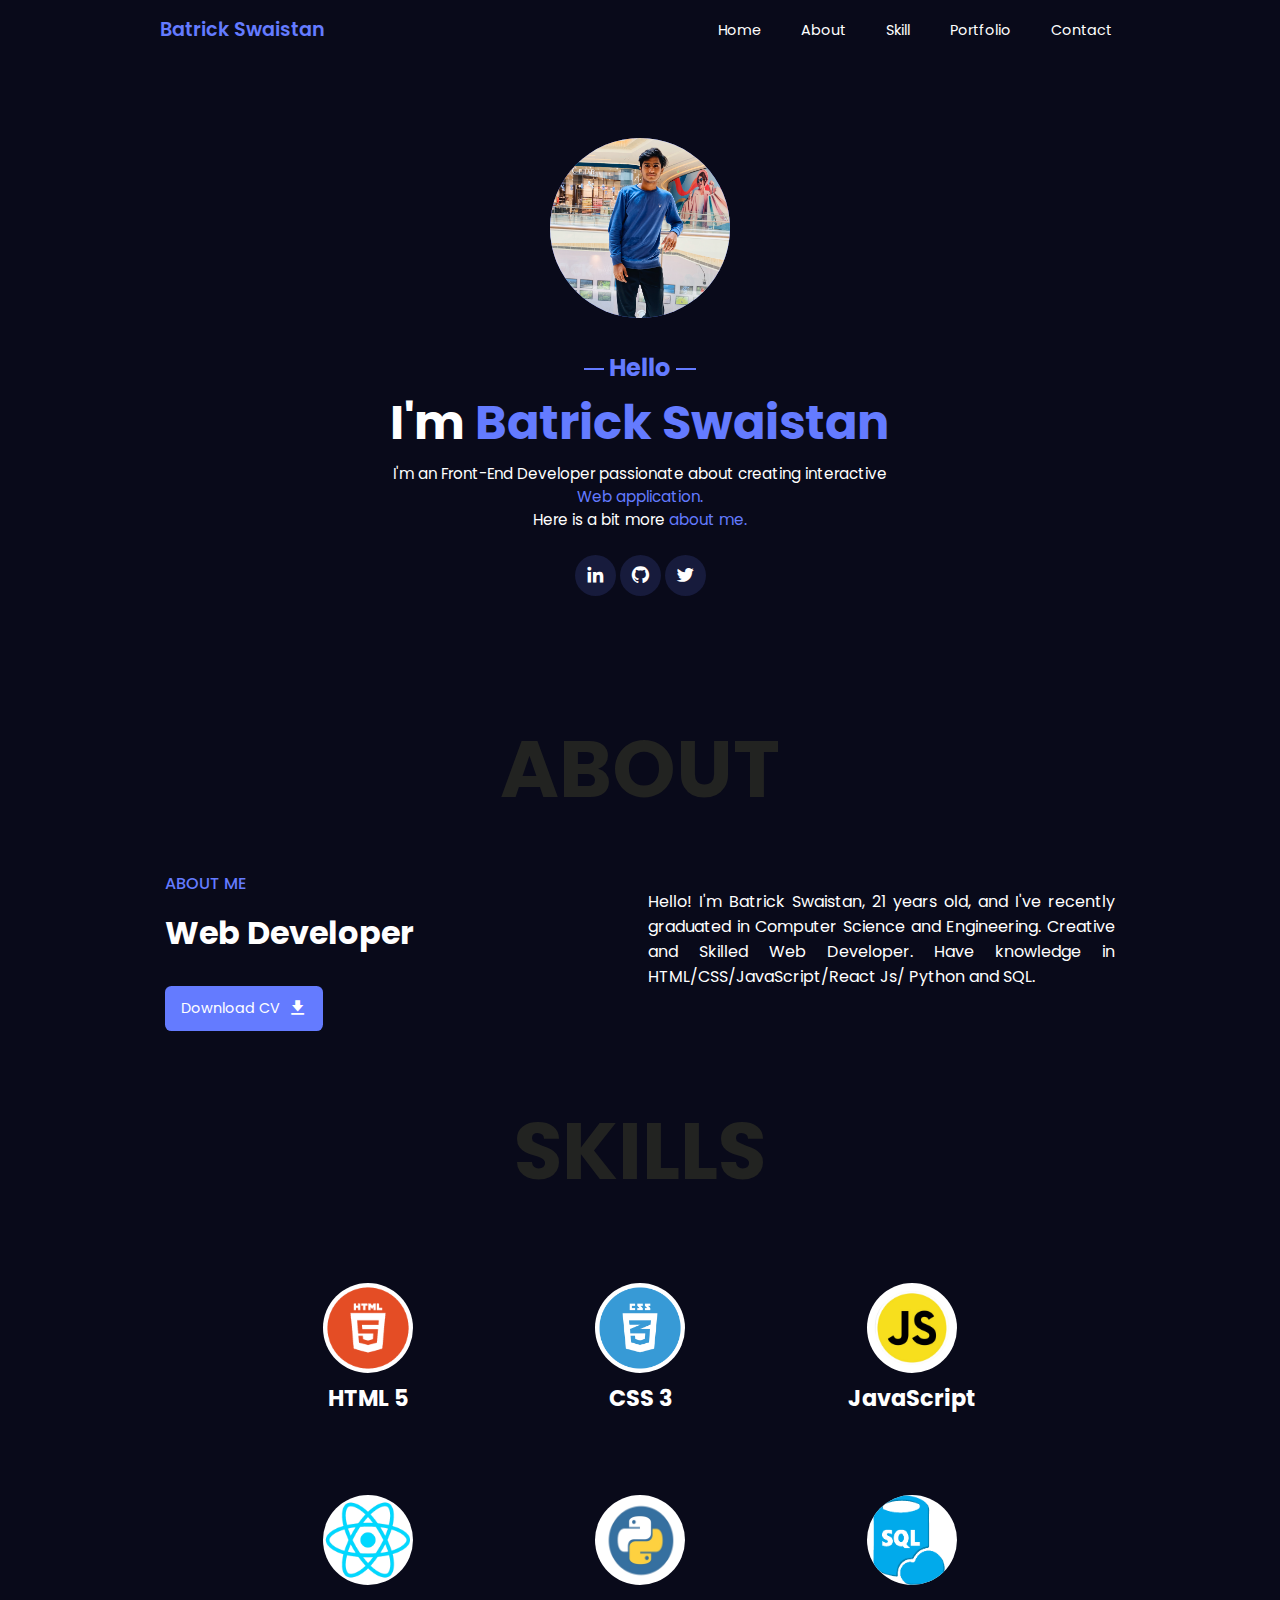
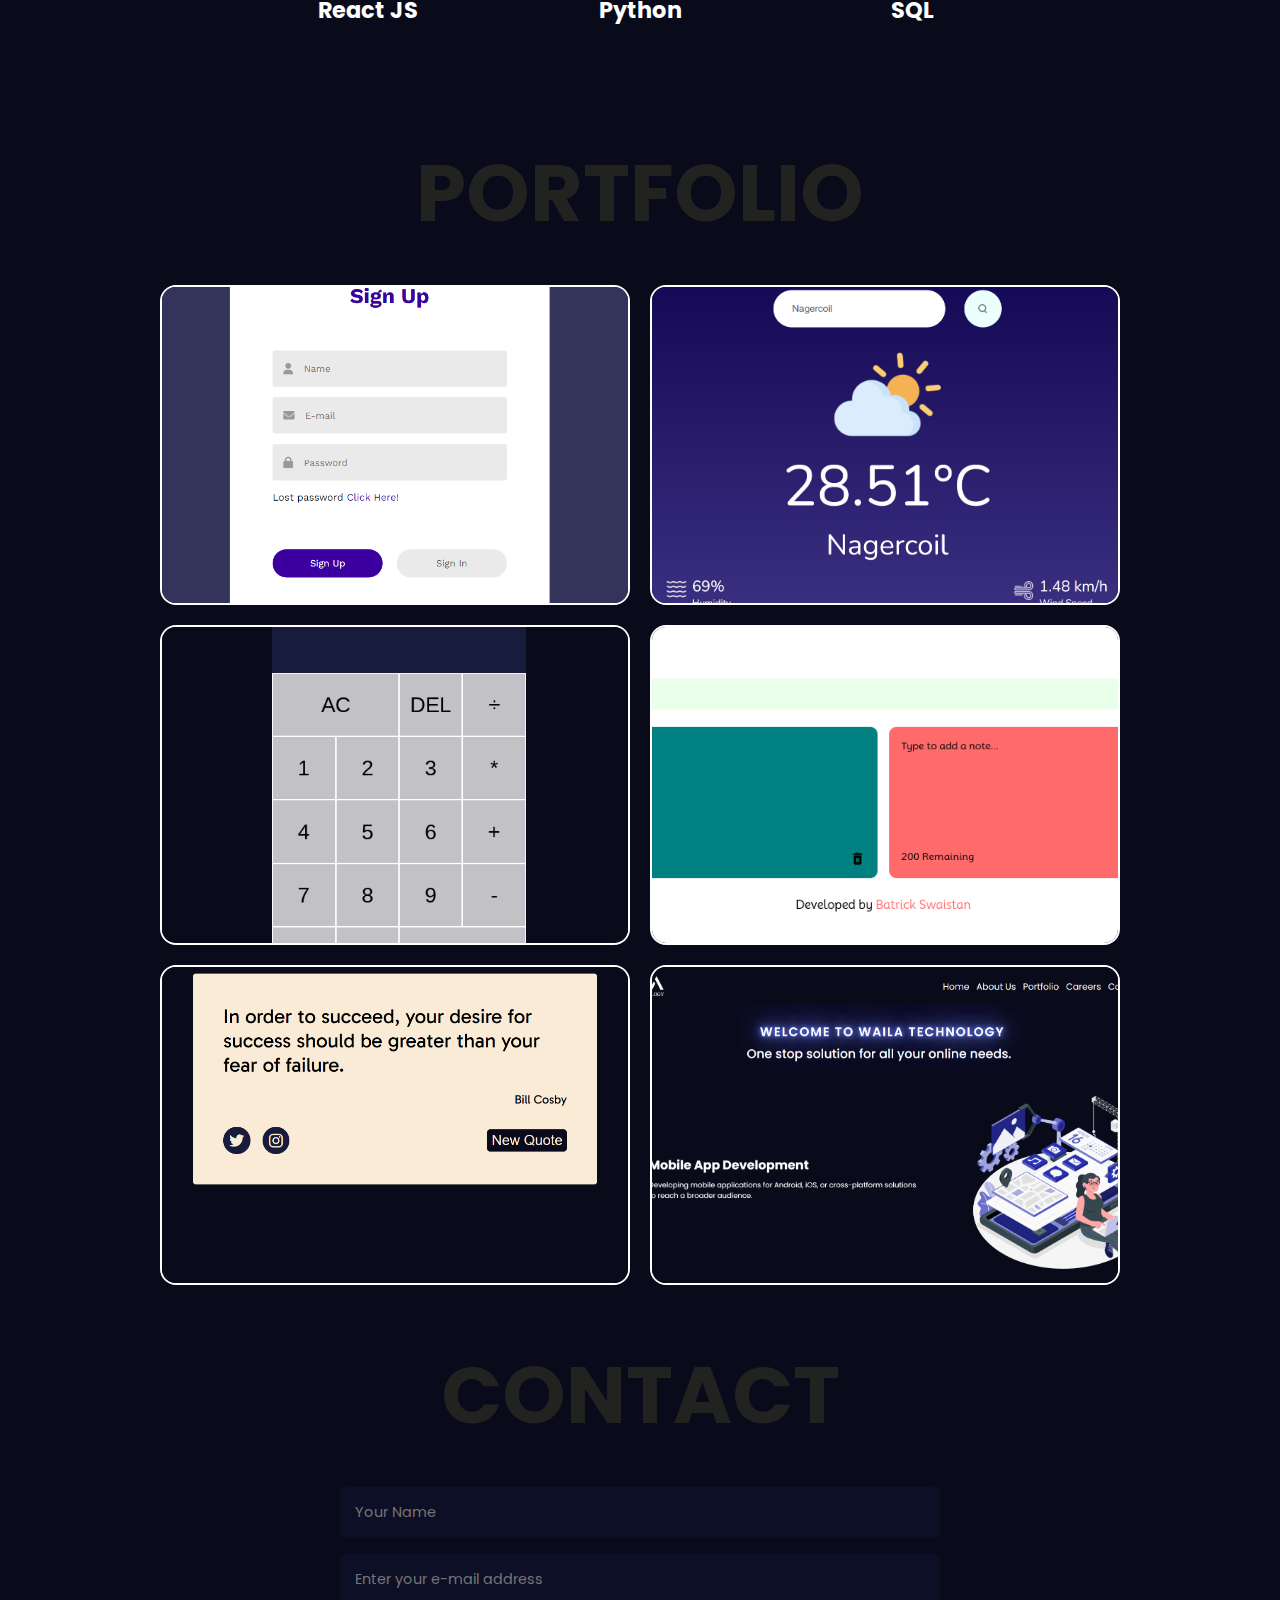
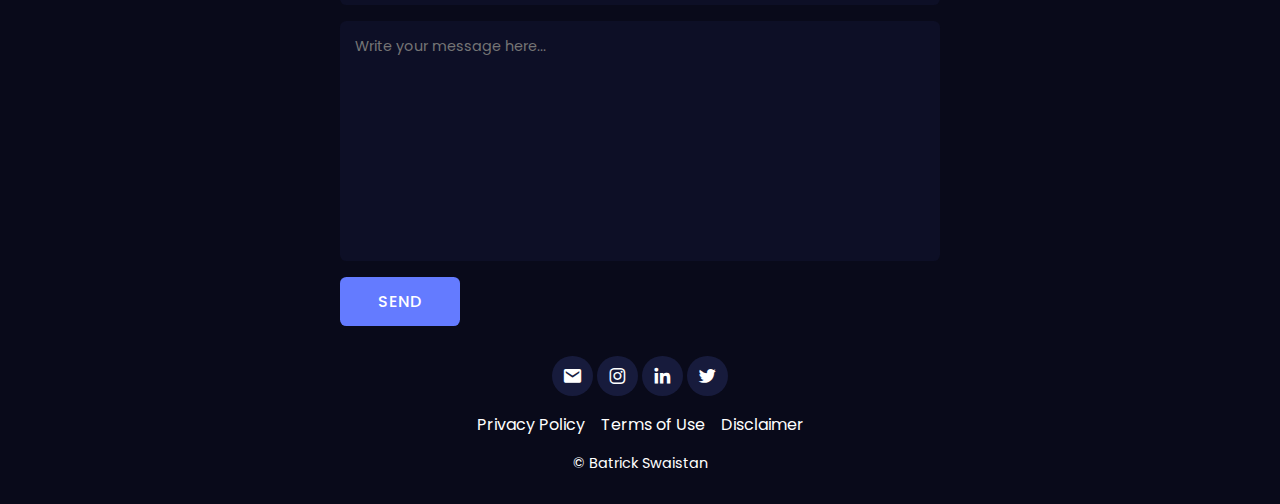
==== commit 1110ec01: "Project Added" ====
--- a/index.html
+++ b/index.html
@@ -166,11 +166,11 @@
             </div>
 
             <div class="portfolio-box">
-                <img src="creative-crew-devchallenges.png" alt="creative-crew-devchallenges" class="portfolio-img">
+                <img src="weatherapp.png" alt="weatherapp" class="portfolio-img">
 
                 <div class="portfolio-overlay">
                     <h2>Devchallenges</h2>
-                    <a href="https://github.com/batrick-swaistan/team-page" target="_blank">
+                    <a href="https://github.com/batrick-swaistan/Weather_App" target="_blank">
                         <i class='bx bx-link-alt'></i>
                     </a>
                 </div>
@@ -193,6 +193,28 @@
                 <div class="portfolio-overlay">
                     <h2>Notes App-React Js</h2>
                     <a href="https://github.com/batrick-swaistan/Notes_App" target="_blank">
+                        <i class='bx bx-link-alt'></i>
+                    </a>
+                </div>
+            </div>
+
+            <div class="portfolio-box">
+                <img src="quotegen.png" alt="quotegen" class="portfolio-img">
+
+                <div class="portfolio-overlay">
+                    <h2>Notes App-React Js</h2>
+                    <a href="https://github.com/batrick-swaistan/Quote_Generator" target="_blank">
+                        <i class='bx bx-link-alt'></i>
+                    </a>
+                </div>
+            </div>
+
+            <div class="portfolio-box">
+                <img src="wailatech.png" alt="wailatech" class="portfolio-img">
+
+                <div class="portfolio-overlay">
+                    <h2>Notes App-React Js</h2>
+                    <a href="https://github.com/batrick-swaistan/waila_tech" target="_blank">
                         <i class='bx bx-link-alt'></i>
                     </a>
                 </div>
